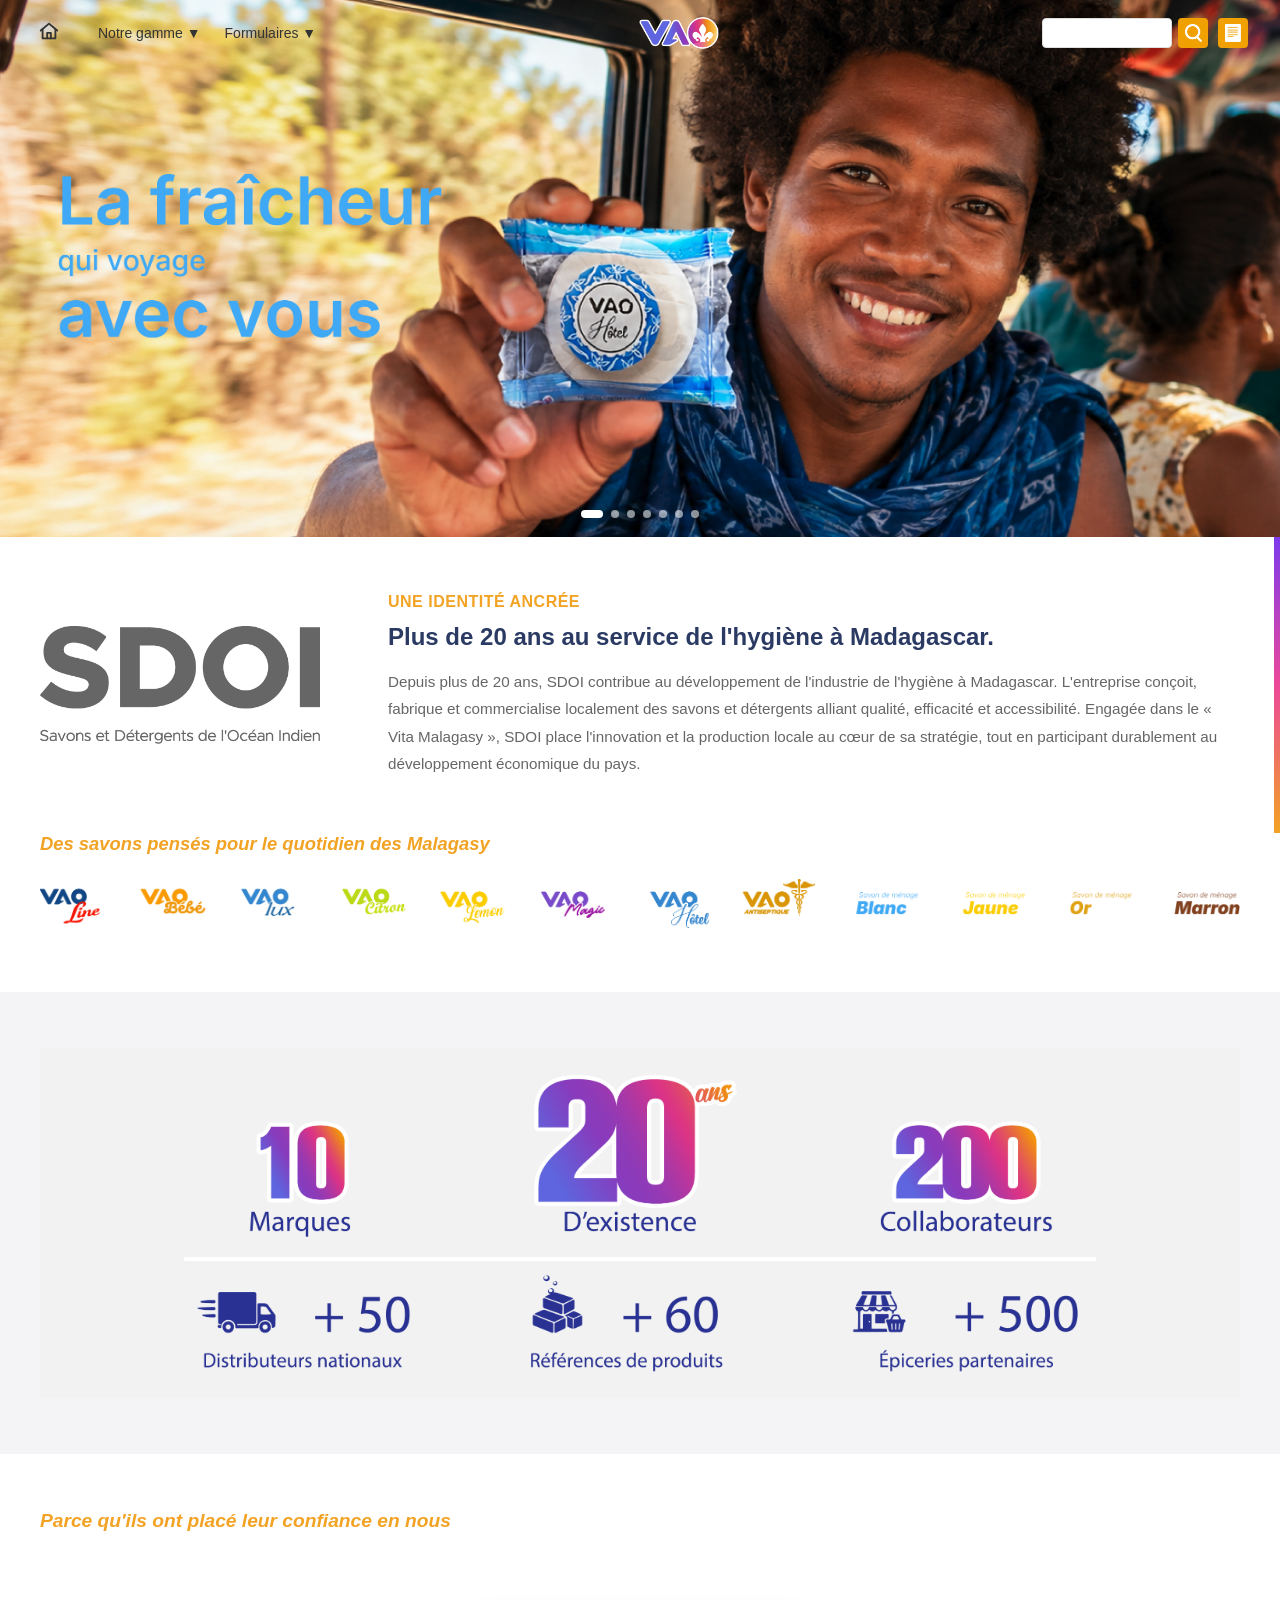
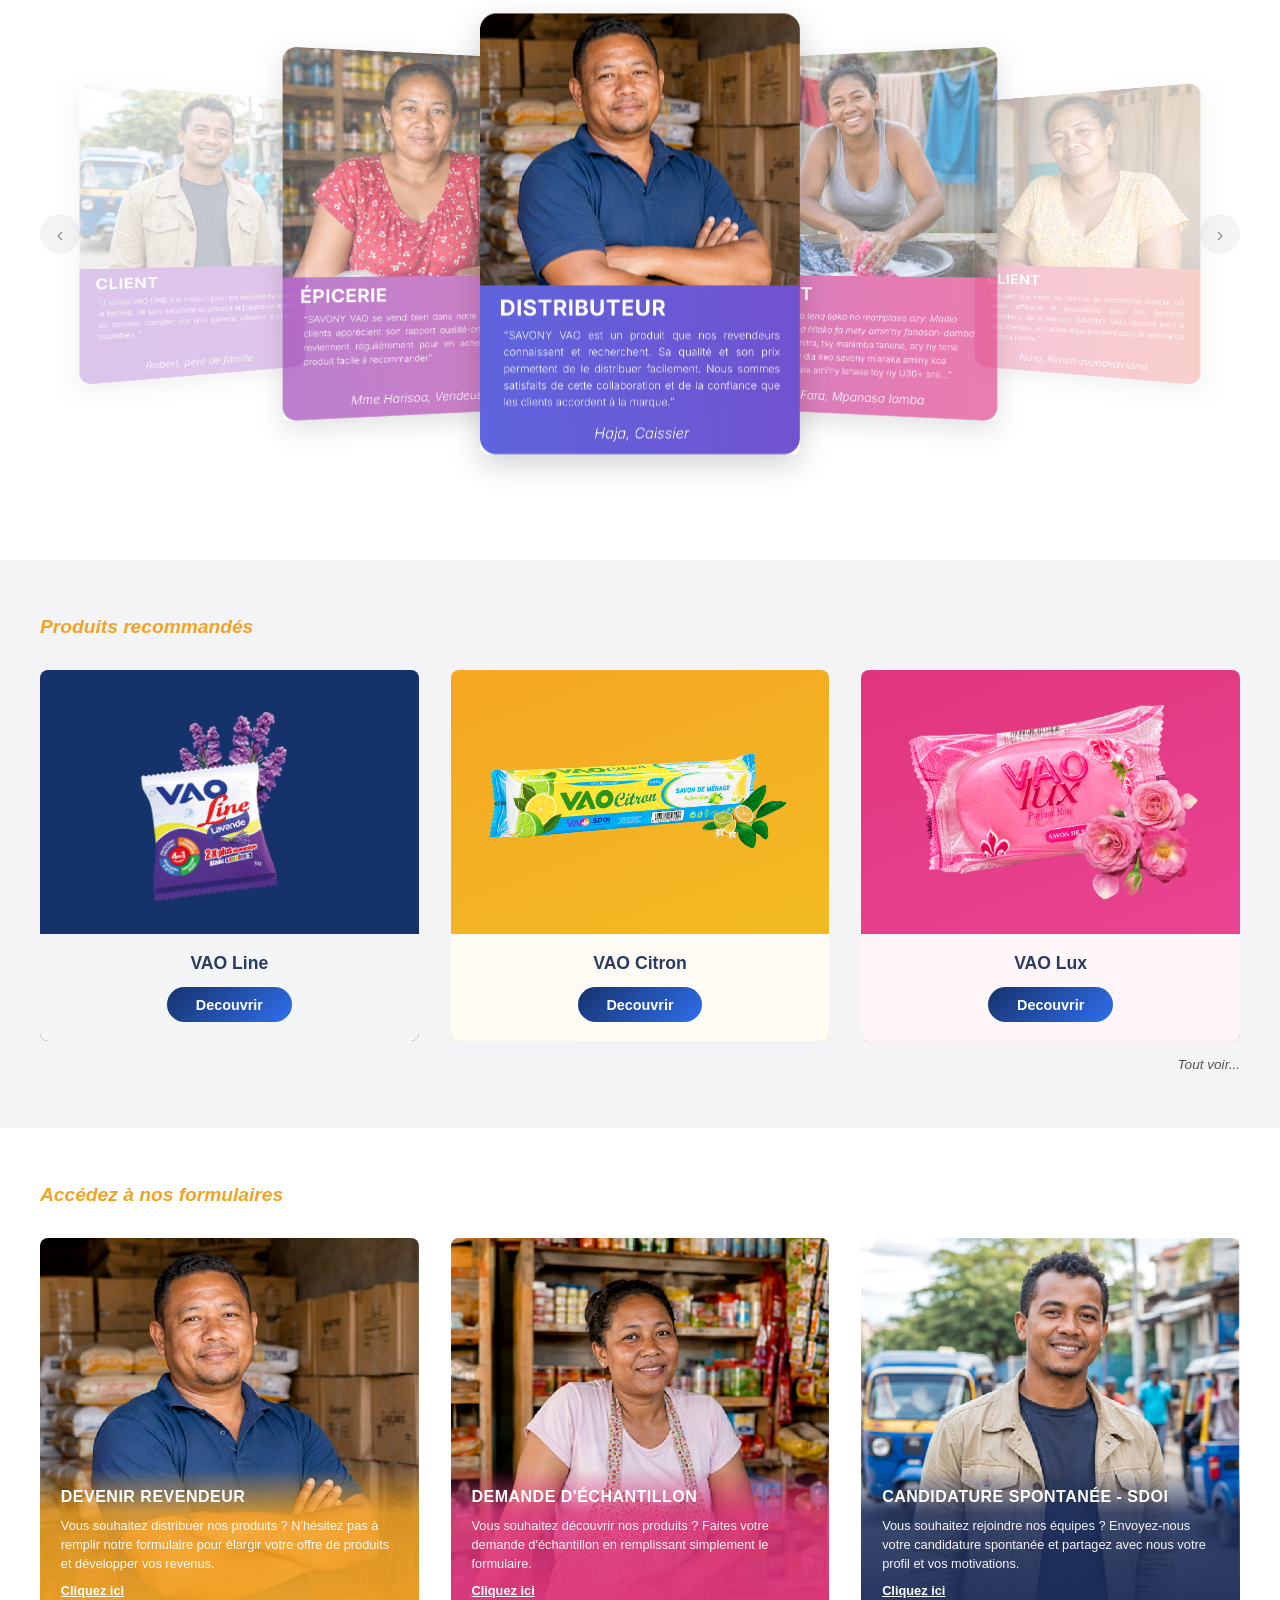
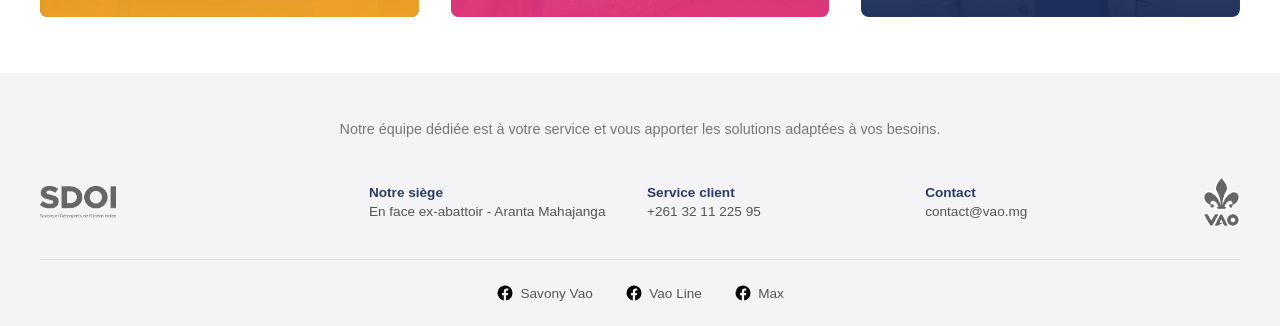
==== index.html @ f5510489 "test" ====
<!DOCTYPE html>
<html lang="fr">
<head>
<meta charset="UTF-8">
<meta name="viewport" content="width=device-width, initial-scale=1.0">
<title>VAO - La propreté qui se voit, la fraîcheur qui se ressent</title>
<link rel="stylesheet" href="header.css">
<style>
  * { margin: 0; padding: 0; box-sizing: border-box; }
  html { overflow-x: hidden; }
  body {
    font-family: -apple-system, BlinkMacSystemFont, 'Segoe UI', Arial, sans-serif;
    background: #fff;
    color: #333;
    overflow-x: hidden;
  }
  img { max-width: 100%; display: block; }
  a { color: inherit; }

  /* ============== HERO ============== */
  .hero { position: relative; width: 100%; overflow: hidden; background: #000; aspect-ratio: 6000 / 2518; }
  .hero img.hero-bg { position: absolute; inset: 0; width: 100%; height: 100%; object-fit: cover; display: block; }

  .hero-dots {
    position: absolute;
    bottom: 1.2rem;
    left: 0; right: 0;
    display: flex;
    justify-content: center;
    gap: 0.5rem;
  }
  .hero-dots span {
    width: 8px; height: 8px; border-radius: 4px;
    background: rgba(255,255,255,0.55);
    cursor: pointer;
    transition: width 0.3s ease, background 0.3s ease;
  }
  .hero-dots span.active { width: 22px; background: #fff; }

  /* ============== ABOUT / SDOI ============== */
  .about-section {
    position: relative;
    padding: 3.5rem 2rem;
  }
  .about-section::after {
    content: '';
    position: absolute;
    top: 0; right: 0; bottom: 0;
    width: 6px;
    background: linear-gradient(180deg, #7c3aed 0%, #ec4899 50%, #f2a324 100%);
  }
  .about-container {
    max-width: 1200px;
    margin: 0 auto;
    display: grid;
    grid-template-columns: 300px 1fr;
    gap: 3rem;
    align-items: center;
  }
  .about-logo img { width: 100%; max-width: 280px; }
  .about-heading {
    color: #f2a324;
    font-size: 1rem;
    font-weight: 700;
    margin-bottom: 0.6rem;
    text-transform: uppercase;
    letter-spacing: 0.5px;
  }
  .about-title {
    font-size: 1.5rem;
    color: #2a3a63;
    font-weight: 700;
    margin-bottom: 1rem;
    line-height: 1.3;
  }
  .about-text {
    font-size: 0.95rem;
    color: #666;
    line-height: 1.8;
  }

  /* ============== BRAND STRIP ============== */
  .brand-section { padding: 0 2rem 3.5rem; }
  .brand-container { max-width: 1200px; margin: 0 auto; }
  .brand-heading {
    color: #f2a324;
    font-size: 1.15rem;
    font-weight: 700;
    font-style: italic;
    margin-bottom: 1.5rem;
  }
  .brand-strip { overflow-x: auto; padding-bottom: 0.5rem; }
  .brand-strip img { min-width: 900px; width: 100%; }

  /* ============== STATS ============== */
  .stats-section { background: #f4f4f6; padding: 3.5rem 2rem; }
  .stats-container { max-width: 1200px; margin: 0 auto; }
  .stats-image { width: 100%; }

  /* ============== TESTIMONIALS ============== */
  .testimonials-section { padding: 3.5rem 2rem; }
  .testimonials-container { max-width: 1200px; margin: 0 auto; }
  .testimonials-title {
    color: #f2a324;
    font-size: 1.2rem;
    font-weight: 700;
    font-style: italic;
    margin-bottom: 2rem;
  }
  .testimonials-shell { position: relative; display: flex; align-items: center; gap: 0.5rem; }
  .testimonials-track {
    position: relative;
    flex: 1;
    min-width: 0;
    height: 540px;
    perspective: 1400px;
  }
  .testimonial-card {
    position: absolute;
    top: 50%;
    left: 50%;
    width: 320px;
    border-radius: 8px;
    overflow: hidden;
    box-shadow: 0 10px 30px rgba(0,0,0,0.18);
    cursor: pointer;
    transition: transform 0.5s cubic-bezier(.4,0,.2,1), opacity 0.5s ease;
    will-change: transform, opacity;
  }
  .testimonial-card img { width: 100%; display: block; }
  .testimonial-arrow {
    flex-shrink: 0;
    background: #f4f4f6;
    border: none;
    width: 40px; height: 40px;
    border-radius: 50%;
    font-size: 1.3rem;
    color: #999;
    cursor: pointer;
    display: flex; align-items: center; justify-content: center;
  }
  .testimonial-arrow:hover { background: #ececec; color: #555; }

  /* ============== RECOMMENDED PRODUCTS ============== */
  .recommended-section { background: #f4f4f6; padding: 3.5rem 2rem; }
  .recommended-container { max-width: 1200px; margin: 0 auto; }
  .recommended-title {
    color: #f2a324;
    font-size: 1.2rem;
    font-weight: 700;
    font-style: italic;
    margin-bottom: 2rem;
  }
  .recommended-grid {
    display: grid;
    grid-template-columns: repeat(3, 1fr);
    gap: 2rem;
  }
  .product-card {
    border-radius: 8px;
    overflow: hidden;
    display: flex;
    flex-direction: column;
  }
  .product-card.blue { background: #16326b; }
  .product-card.yellow { background: linear-gradient(160deg, #f5a623 0%, #f2c123 100%); }
  .product-card.pink { background: linear-gradient(160deg, #e0357c 0%, #ec4899 100%); }
  .product-card-image {
    flex: 1;
    padding: 2rem;
    display: flex;
    align-items: center;
    justify-content: center;
    min-height: 220px;
  }
  .product-card-image img { max-height: 200px; width: auto; margin: 0 auto; }
  .product-card-content {
    background: rgba(255,255,255,0.95);
    padding: 1.2rem 1.5rem;
    text-align: center;
  }
  .product-card-title {
    font-size: 1.1rem;
    color: #2a3a63;
    margin-bottom: 0.8rem;
    font-weight: 700;
  }
  .btn {
    background: linear-gradient(135deg, #16326b 0%, #2f6fed 100%);
    color: white;
    border: none;
    padding: 0.6rem 1.8rem;
    border-radius: 25px;
    cursor: pointer;
    font-weight: 600;
    font-size: 0.9rem;
  }
  .btn:hover { opacity: 0.9; }
  .recommended-more {
    text-align: right;
    margin-top: 1rem;
    font-size: 0.85rem;
    font-style: italic;
    color: #555;
  }
  .recommended-more a { text-decoration: none; color: inherit; }

  /* ============== CTA FORMULAIRES ============== */
  .cta-section { padding: 3.5rem 2rem; }
  .cta-container { max-width: 1200px; margin: 0 auto; }
  .cta-title {
    color: #f2a324;
    font-size: 1.2rem;
    font-weight: 700;
    font-style: italic;
    margin-bottom: 2rem;
  }
  .cta-grid {
    display: grid;
    grid-template-columns: repeat(3, 1fr);
    gap: 2rem;
  }
  .cta-card {
    position: relative;
    border-radius: 8px;
    overflow: hidden;
    aspect-ratio: 1 / 1;
    text-decoration: none;
    display: block;
  }
  .cta-card img {
    width: 100%; height: 100%;
    object-fit: cover;
  }
  .cta-card-overlay {
    position: absolute;
    left: 0; right: 0; bottom: 0;
    padding: 1.2rem 1.3rem;
    color: white;
  }
  .cta-card.orange .cta-card-overlay { background: linear-gradient(0deg, rgba(242,163,36,0.96) 0%, rgba(242,163,36,0.82) 70%, rgba(242,163,36,0) 100%); }
  .cta-card.pink .cta-card-overlay { background: linear-gradient(0deg, rgba(224,53,124,0.96) 0%, rgba(224,53,124,0.82) 70%, rgba(224,53,124,0) 100%); }
  .cta-card.blue .cta-card-overlay { background: linear-gradient(0deg, rgba(27,45,90,0.96) 0%, rgba(27,45,90,0.82) 70%, rgba(27,45,90,0) 100%); }
  .cta-card-title {
    font-size: 1rem;
    font-weight: 700;
    margin-bottom: 0.6rem;
    letter-spacing: 0.5px;
  }
  .cta-card-text { font-size: 0.8rem; line-height: 1.5; margin-bottom: 0.6rem; opacity: 0.95; }
  .cta-card-link { font-size: 0.8rem; font-weight: 700; text-decoration: underline; }

  /* ============== FOOTER ============== */
  footer { background: #f4f4f6; padding: 3rem 2rem 1.5rem; }
  .footer-container { max-width: 1200px; margin: 0 auto; }
  .footer-tagline {
    text-align: center;
    color: #777;
    font-size: 0.9rem;
    max-width: 700px;
    margin: 0 auto 2.5rem;
  }
  .footer-main {
    display: grid;
    grid-template-columns: 1.2fr 1fr 1fr 1fr auto;
    gap: 1.5rem;
    align-items: center;
    font-size: 0.85rem;
    color: #555;
  }
  .footer-main img { height: 40px; }
  .footer-sdoi img { height: 32px; }
  footer h5 { font-size: 0.85rem; font-weight: 700; color: #2a3a63; margin-bottom: 0.3rem; }
  .footer-vao-logo { justify-self: end; }
  .footer-vao-logo img { height: 50px; }
  .footer-social {
    display: flex;
    justify-content: center;
    gap: 2rem;
    margin-top: 2rem;
    padding-top: 1.5rem;
    border-top: 1px solid #ddd;
    font-size: 0.85rem;
    color: #555;
  }
  .footer-social a { display: flex; align-items: center; gap: 0.4rem; color: #555; text-decoration: none; white-space: nowrap; }
  .footer-social a:hover { color: #1877F2; }
  .fb-icon { width: 18px; height: 18px; flex-shrink: 0; }

  /* ============== RESPONSIVE ============== */
  @media (max-width: 900px) {
    .about-container { grid-template-columns: 1fr; text-align: center; }
    .about-logo img { margin: 0 auto; }
    .recommended-grid { grid-template-columns: 1fr; }
    .cta-grid { grid-template-columns: 1fr; }
    .footer-main { grid-template-columns: 1fr 1fr; text-align: left; }
    .footer-vao-logo { justify-self: start; grid-column: 1 / -1; }
  }
  @media (max-width: 640px) {
    .footer-main { grid-template-columns: 1fr; text-align: center; }
    .footer-vao-logo { justify-self: center; }
  }
</style>
</head>
<body>

<div class="hero" id="home">
  <img class="hero-bg" src="img/header/Web project 02 Header only-06.png" alt="La propreté qui se voit, la fraîcheur qui se ressent">
  <div class="hero-dots"></div>
</div>

<script src="hero-carousel.js"></script>
<script src="header.js"></script>

<!-- ABOUT / SDOI -->
<section class="about-section" id="about">
  <div class="about-container">
    <div class="about-logo">
      <img src="img/Render element 02/Element-03.png" alt="SDOI - Savons et Détergents de l'Océan Indien">
    </div>
    <div>
      <div class="about-heading">Une identité ancrée</div>
      <h2 class="about-title">Plus de 20 ans au service de l'hygiène à Madagascar.</h2>
      <p class="about-text">Depuis plus de 20 ans, SDOI contribue au développement de l'industrie de l'hygiène à Madagascar. L'entreprise conçoit, fabrique et commercialise localement des savons et détergents alliant qualité, efficacité et accessibilité. Engagée dans le « Vita Malagasy », SDOI place l'innovation et la production locale au cœur de sa stratégie, tout en participant durablement au développement économique du pays.</p>
    </div>
  </div>
</section>

<!-- BRAND STRIP -->
<section class="brand-section">
  <div class="brand-container">
    <div class="brand-heading">Des savons pensés pour le quotidien des Malagasy</div>
    <div class="brand-strip">
      <img src="img/temoignage/Web project 02 élement-09.png" alt="VAO Line, VAO Bébé, VAO Lux, VAO Citron, VAO Lemon, VAO Magic, VAO Hôtel, VAO Antiseptique, Savon de ménage Blanc, Jaune, Or, Marron">
    </div>
  </div>
</section>

<!-- STATS -->
<section class="stats-section">
  <div class="stats-container">
    <img class="stats-image" src="img/Render element 02/Element-09.png" alt="10 Marques, 20 ans D'existence, 200 Collaborateurs, + 50 Distributeurs nationaux, + 60 Références de produits, + 500 Épiceries partenaires">
  </div>
</section>

<!-- TESTIMONIALS -->
<section class="testimonials-section">
  <div class="testimonials-container">
    <div class="testimonials-title">Parce qu'ils ont placé leur confiance en nous</div>
    <div class="testimonials-shell">
      <button type="button" class="testimonial-arrow" id="testi-prev" aria-label="Précédent">‹</button>
      <div class="testimonials-track" id="testi-track">
        <div class="testimonial-card"><img src="img/temoignage/Web project 02 élement-08.png" alt="Distributeur - Haja, Caissier"></div>
        <div class="testimonial-card"><img src="img/temoignage/Web project 02 élement-02.png" alt="Grossiste - Razery, Vendeuse"></div>
        <div class="testimonial-card"><img src="img/temoignage/Web project 02 élement-03.png" alt="Client - Robert, père de famille"></div>
        <div class="testimonial-card"><img src="img/temoignage/Web project 02 élement-04.png" alt="Épicerie - Mme Harisoa, Vendeuse"></div>
        <div class="testimonial-card"><img src="img/temoignage/Web project 02 élement_Témoignage.png" alt="Client - Fara, Mpanasa lamba"></div>
        <div class="testimonial-card"><img src="img/temoignage/Web project 02 élement-05.png" alt="Client - Noro, Renim-pianakaviana"></div>
        <div class="testimonial-card"><img src="img/temoignage/Web project 02 élement-06.png" alt="Client - Fara, Mécanicien"></div>
        <div class="testimonial-card"><img src="img/temoignage/Web project 02 élement-07.png" alt="Client - Fara, Entrepreneuse"></div>
      </div>
      <button type="button" class="testimonial-arrow" id="testi-next" aria-label="Suivant">›</button>
    </div>
  </div>
</section>

<!-- RECOMMENDED PRODUCTS -->
<section class="recommended-section">
  <div class="recommended-container">
    <h2 class="recommended-title">Produits recommandés</h2>
    <div class="recommended-grid">
      <div class="product-card blue">
        <div class="product-card-image"><img src="img/savon/Web project Savon élement_001.png" alt="VAO Line"></div>
        <div class="product-card-content">
          <h4 class="product-card-title">VAO Line</h4>
          <a href="gammes.html#detergent"><button type="button" class="btn">Decouvrir</button></a>
        </div>
      </div>
      <div class="product-card yellow">
        <div class="product-card-image"><img src="img/savon/Web project Savon élement_004.png" alt="VAO Citron"></div>
        <div class="product-card-content">
          <h4 class="product-card-title">VAO Citron</h4>
          <a href="gammes.html#savonbar"><button type="button" class="btn">Decouvrir</button></a>
        </div>
      </div>
      <div class="product-card pink">
        <div class="product-card-image"><img src="img/savon/Web project Savon élement_015.png" alt="VAO Lux"></div>
        <div class="product-card-content">
          <h4 class="product-card-title">VAO Lux</h4>
          <a href="gammes.html#toilette"><button type="button" class="btn">Decouvrir</button></a>
        </div>
      </div>
    </div>
    <div class="recommended-more"><a href="gammes.html">Tout voir...</a></div>
  </div>
</section>

<!-- CTA FORMULAIRES -->
<section class="cta-section">
  <div class="cta-container">
    <div class="cta-title">Accédez à nos formulaires</div>
    <div class="cta-grid">
      <a class="cta-card orange" href="formulaire01.html">
        <img src="img/temoin/Web project 02 élement photos_Témoignage.png" alt="Devenir revendeur VAO">
        <div class="cta-card-overlay">
          <div class="cta-card-title">DEVENIR REVENDEUR</div>
          <div class="cta-card-text">Vous souhaitez distribuer nos produits ? N'hésitez pas à remplir notre formulaire pour élargir votre offre de produits et développer vos revenus.</div>
          <div class="cta-card-link">Cliquez ici</div>
        </div>
      </a>
      <a class="cta-card pink" href="formulaire02.html#echantillon">
        <img src="img/temoin/Web project 02 élement photos-02.png" alt="Demande d'échantillon VAO">
        <div class="cta-card-overlay">
          <div class="cta-card-title">DEMANDE D'ÉCHANTILLON</div>
          <div class="cta-card-text">Vous souhaitez découvrir nos produits ? Faites votre demande d'échantillon en remplissant simplement le formulaire.</div>
          <div class="cta-card-link">Cliquez ici</div>
        </div>
      </a>
      <a class="cta-card blue" href="formulaire02.html#candidature">
        <img src="img/temoin/Web project 02 élement photos-03.png" alt="Candidature spontanée SDOI">
        <div class="cta-card-overlay">
          <div class="cta-card-title">CANDIDATURE SPONTANÉE - SDOI</div>
          <div class="cta-card-text">Vous souhaitez rejoindre nos équipes ? Envoyez-nous votre candidature spontanée et partagez avec nous votre profil et vos motivations.</div>
          <div class="cta-card-link">Cliquez ici</div>
        </div>
      </a>
    </div>
  </div>
</section>

<!-- FOOTER -->
<footer id="contact">
  <div class="footer-container">
    <p class="footer-tagline">Notre équipe dédiée est à votre service et vous apporter les solutions adaptées à vos besoins.</p>
    <div class="footer-main">
      <div class="footer-sdoi">
        <img src="img/Render element 02/Element-03.png" alt="SDOI">
      </div>
      <div>
        <h5>Notre siège</h5>
        <p>En face ex-abattoir - Aranta Mahajanga</p>
      </div>
      <div>
        <h5>Service client</h5>
        <p><a style="text-decoration: none;" href="tel:+261321122595">+261 32 11 225 95</a></p>
      </div>
      <div>
        <h5>Contact</h5>
        <p><a style="text-decoration: none;" href="mailto:contact@vao.mg">contact@vao.mg</a></p>
      </div>
      <div class="footer-vao-logo">
        <img src="img/Render element 02/Element-04.png" alt="VAO">
      </div>
    </div>
    <div class="footer-social">
      <a href="https://www.facebook.com/vaomg" target="_blank" rel="noopener noreferrer"><svg class="fb-icon" viewBox="0 0 24 24" fill="black"><path d="M22 12a10 10 0 1 0-11.6 9.9v-7H7.9V12h2.5V9.8c0-2.5 1.5-3.9 3.8-3.9 1.1 0 2.2.2 2.2.2v2.5h-1.3c-1.2 0-1.6.8-1.6 1.6V12h2.8l-.4 2.9h-2.4v7A10 10 0 0 0 22 12"/></svg> Savony Vao</a>
      <a href="https://www.facebook.com/sdoivaoline" target="_blank" rel="noopener noreferrer"><svg class="fb-icon" viewBox="0 0 24 24" fill="black"><path d="M22 12a10 10 0 1 0-11.6 9.9v-7H7.9V12h2.5V9.8c0-2.5 1.5-3.9 3.8-3.9 1.1 0 2.2.2 2.2.2v2.5h-1.3c-1.2 0-1.6.8-1.6 1.6V12h2.8l-.4 2.9h-2.4v7A10 10 0 0 0 22 12"/></svg> Vao Line</a>
      <a href="https://www.facebook.com/profile.php?id=61593476278606" target="_blank" rel="noopener noreferrer"><svg class="fb-icon" viewBox="0 0 24 24" fill="black"><path d="M22 12a10 10 0 1 0-11.6 9.9v-7H7.9V12h2.5V9.8c0-2.5 1.5-3.9 3.8-3.9 1.1 0 2.2.2 2.2.2v2.5h-1.3c-1.2 0-1.6.8-1.6 1.6V12h2.8l-.4 2.9h-2.4v7A10 10 0 0 0 22 12"/></svg> Max</a>
    </div>
  </div>
</footer>

<script>
  (function () {
    var track = document.getElementById('testi-track');
    var prev = document.getElementById('testi-prev');
    var next = document.getElementById('testi-next');
    if (!track || !prev || !next) return;
    var cards = Array.prototype.slice.call(track.children);
    var total = cards.length;
    var active = Math.floor(total / 2);

    function layout() {
      cards.forEach(function (card, i) {
        var diff = i - active;
        if (diff > total / 2) diff -= total;
        if (diff < -total / 2) diff += total;
        var abs = Math.abs(diff);
        if (abs > 2) {
          card.style.opacity = '0';
          card.style.pointerEvents = 'none';
          card.style.zIndex = '0';
          return;
        }
        var scale = 1 - abs * 0.18;
        var translateX = diff * 220;
        var rotate = diff * -18;
        var opacity = 1 - abs * 0.35;
        card.style.zIndex = String(100 - abs);
        card.style.opacity = String(Math.max(opacity, 0));
        card.style.pointerEvents = 'auto';
        card.style.transform = 'translate(-50%,-50%) translateX(' + translateX + 'px) scale(' + scale + ') rotateY(' + rotate + 'deg)';
      });
    }

    cards.forEach(function (card, i) {
      card.addEventListener('click', function () {
        active = i;
        layout();
      });
    });

    prev.addEventListener('click', function () {
      active = (active - 1 + total) % total;
      layout();
    });
    next.addEventListener('click', function () {
      active = (active + 1) % total;
      layout();
    });

    layout();
  })();
</script>

</body>
</html>
---- header.css ----
/* VAO - shared site header (used with header.js) */
/* Overlaid on top of the .hero banner image - transparent, no background of its own. */
header {
  position: absolute;
  top: 0; left: 0; right: 0;
  z-index: 20;
  background: transparent;
  padding: 1rem 2rem;
  display: flex;
  align-items: center;
  justify-content: space-between;
  gap: 1rem;
  flex-wrap: wrap;
}

.header-left { display: flex; align-items: center; gap: 2rem; }
.header-home {
  width: 34px; height: 34px;
  display: flex; align-items: center; justify-content: center;
  color: #333; cursor: pointer; flex-shrink: 0;
}
.header-home svg { width: 22px; height: 22px; }

.header-nav { display: flex; align-items: center; gap: 1.5rem; font-size: 14px; }
.header-nav a { color: #666; text-decoration: none; }
.header-nav a:hover { color: #f2a324; }

.nav-icon-link { display: flex; align-items: center; gap: 0.4rem; }
.nav-home-icon { width: 15px; height: 15px; flex-shrink: 0; }

.nav-dropdown { position: relative; }
.nav-dropdown .dropdown-toggle {
  color: #333; font-weight: 600; cursor: pointer;
  background: none; border: none; font: inherit; padding: 0;
  display: flex; align-items: center; gap: 0.3rem;
}
.nav-dropdown .dropdown-toggle:hover { color: #f2a324; }
.nav-dropdown-panel {
  position: absolute;
  top: calc(100% + 14px);
  left: 0;
  background: #fff;
  border-radius: 8px;
  box-shadow: 0 12px 32px rgba(0,0,0,0.18);
  min-width: 220px;
  padding: 0.5rem 0;
  display: none;
  z-index: 50;
}
.nav-dropdown-panel.open { display: block; }
.nav-dropdown-panel a {
  display: block;
  padding: 0.65rem 1.3rem;
  color: #555;
  text-decoration: none;
  font-size: 13px;
  font-weight: 500;
}
.nav-dropdown-panel a:hover { background: rgba(242,163,36,0.12); color: #f2a324; }
.nav-dropdown-panel a.active { background: #f2a324; color: #fff; }
.nav-dropdown-panel.align-right { left: auto; right: 0; }

.header-logo { flex: 1; text-align: center; min-width: 100px; }
.header-logo img { height: 34px; margin: 0 auto; }

.header-right { display: flex; align-items: center; gap: 0.6rem; }
.search-bar { display: flex; align-items: center; gap: 0.4rem; }
.search-bar input {
  width: 130px; height: 30px; border: 1px solid #ddd; border-radius: 4px;
  padding: 0 0.6rem; font-size: 12px; min-width: 0;
}
.search-bar button {
  width: 30px; height: 30px; background: #f0a000; border: none; border-radius: 4px;
  cursor: pointer; display: flex; align-items: center; justify-content: center; padding: 6px;
  flex-shrink: 0;
}
.search-bar button img { width: 100%; height: 100%; object-fit: contain; filter: brightness(0) invert(1); }
.site-menu { position: relative; }
.header-menu-icon {
  width: 30px; height: 30px; background: #f0a000; border: none; border-radius: 4px;
  display: flex; align-items: center; justify-content: center; padding: 6px; cursor: pointer;
  flex-shrink: 0;
}
.header-menu-icon img { width: 100%; height: 100%; object-fit: contain; filter: brightness(0) invert(1); }

@media (max-width: 640px) {
  header { flex-direction: column; align-items: stretch; padding: 0.7rem; gap: 0.6rem; }
  .header-left { gap: 0.6rem; width: 100%; }
  .header-nav { gap: 0.6rem; font-size: 12px; }
  .header-logo { width: 100%; min-width: 0; }
  .header-logo img { height: 24px; margin: 0 auto; }
  .header-right { width: 100%; justify-content: center; }
  .search-bar input { width: 140px; }
}
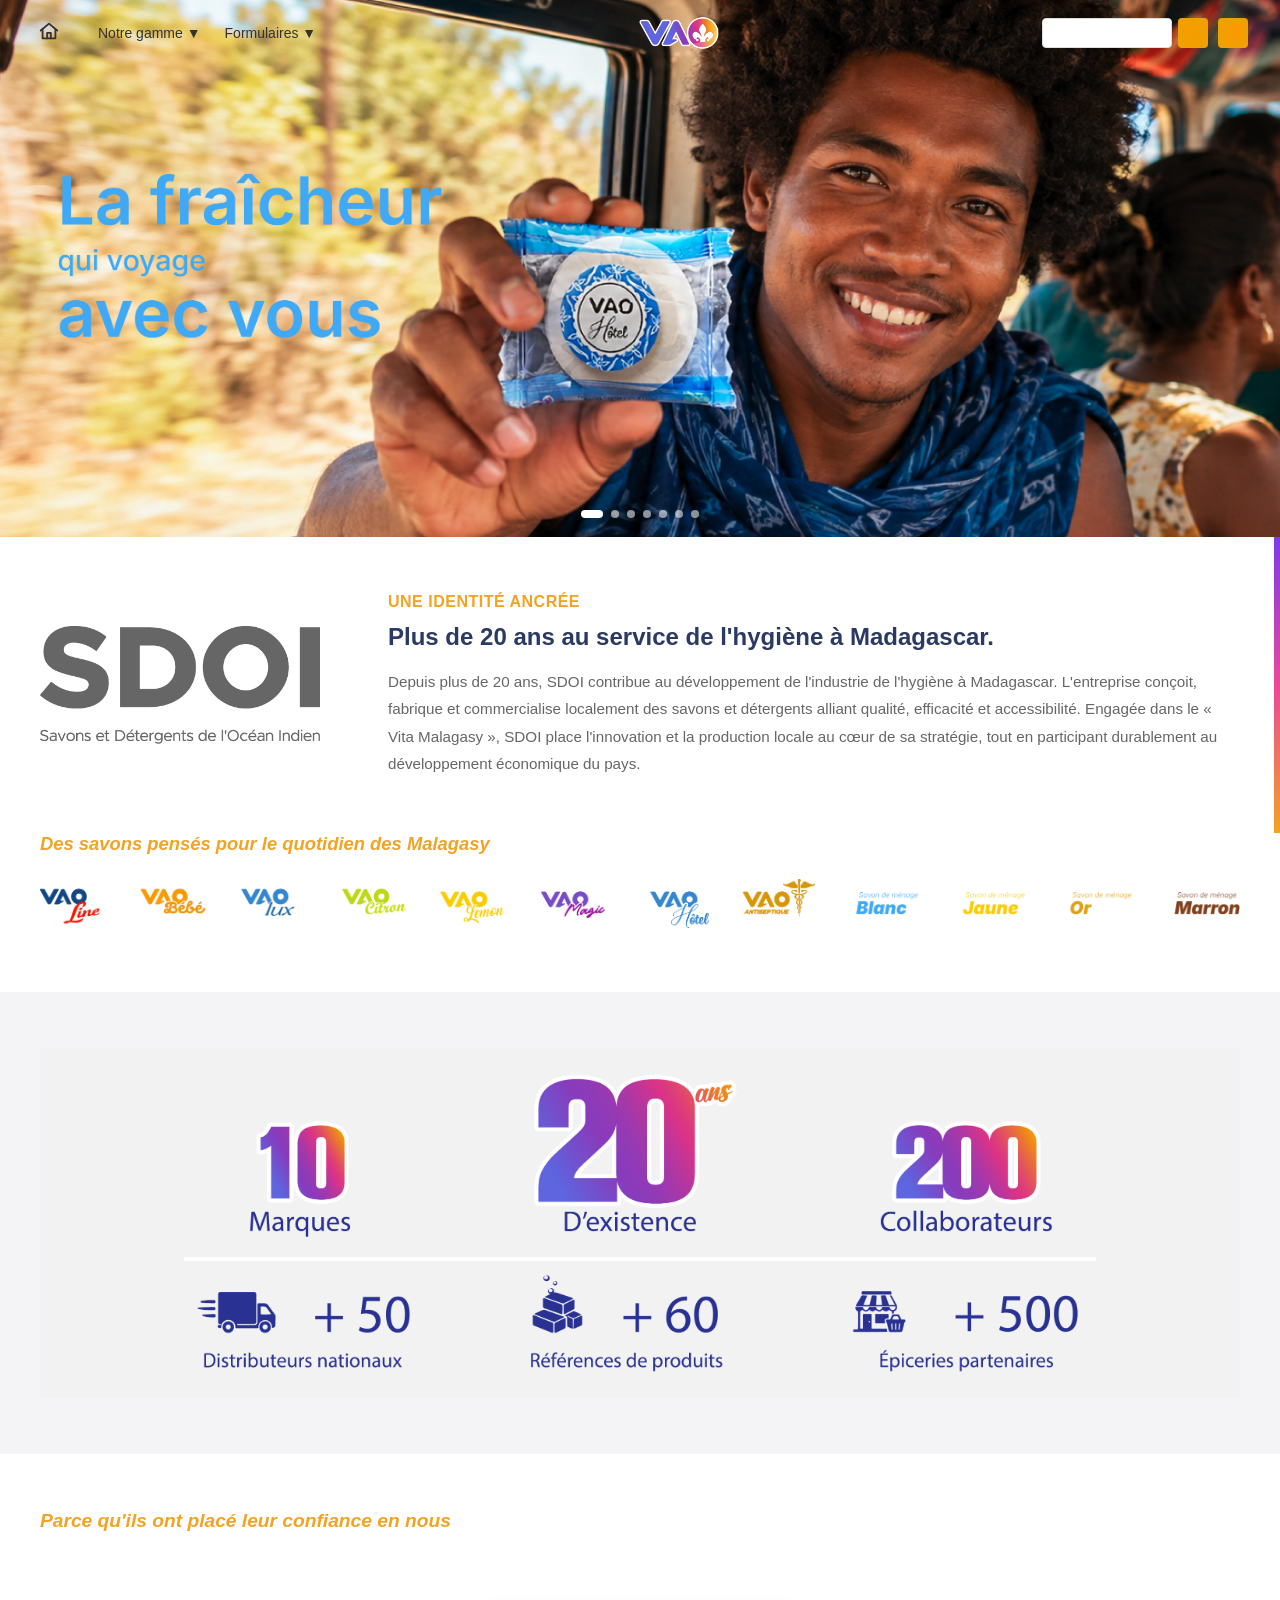
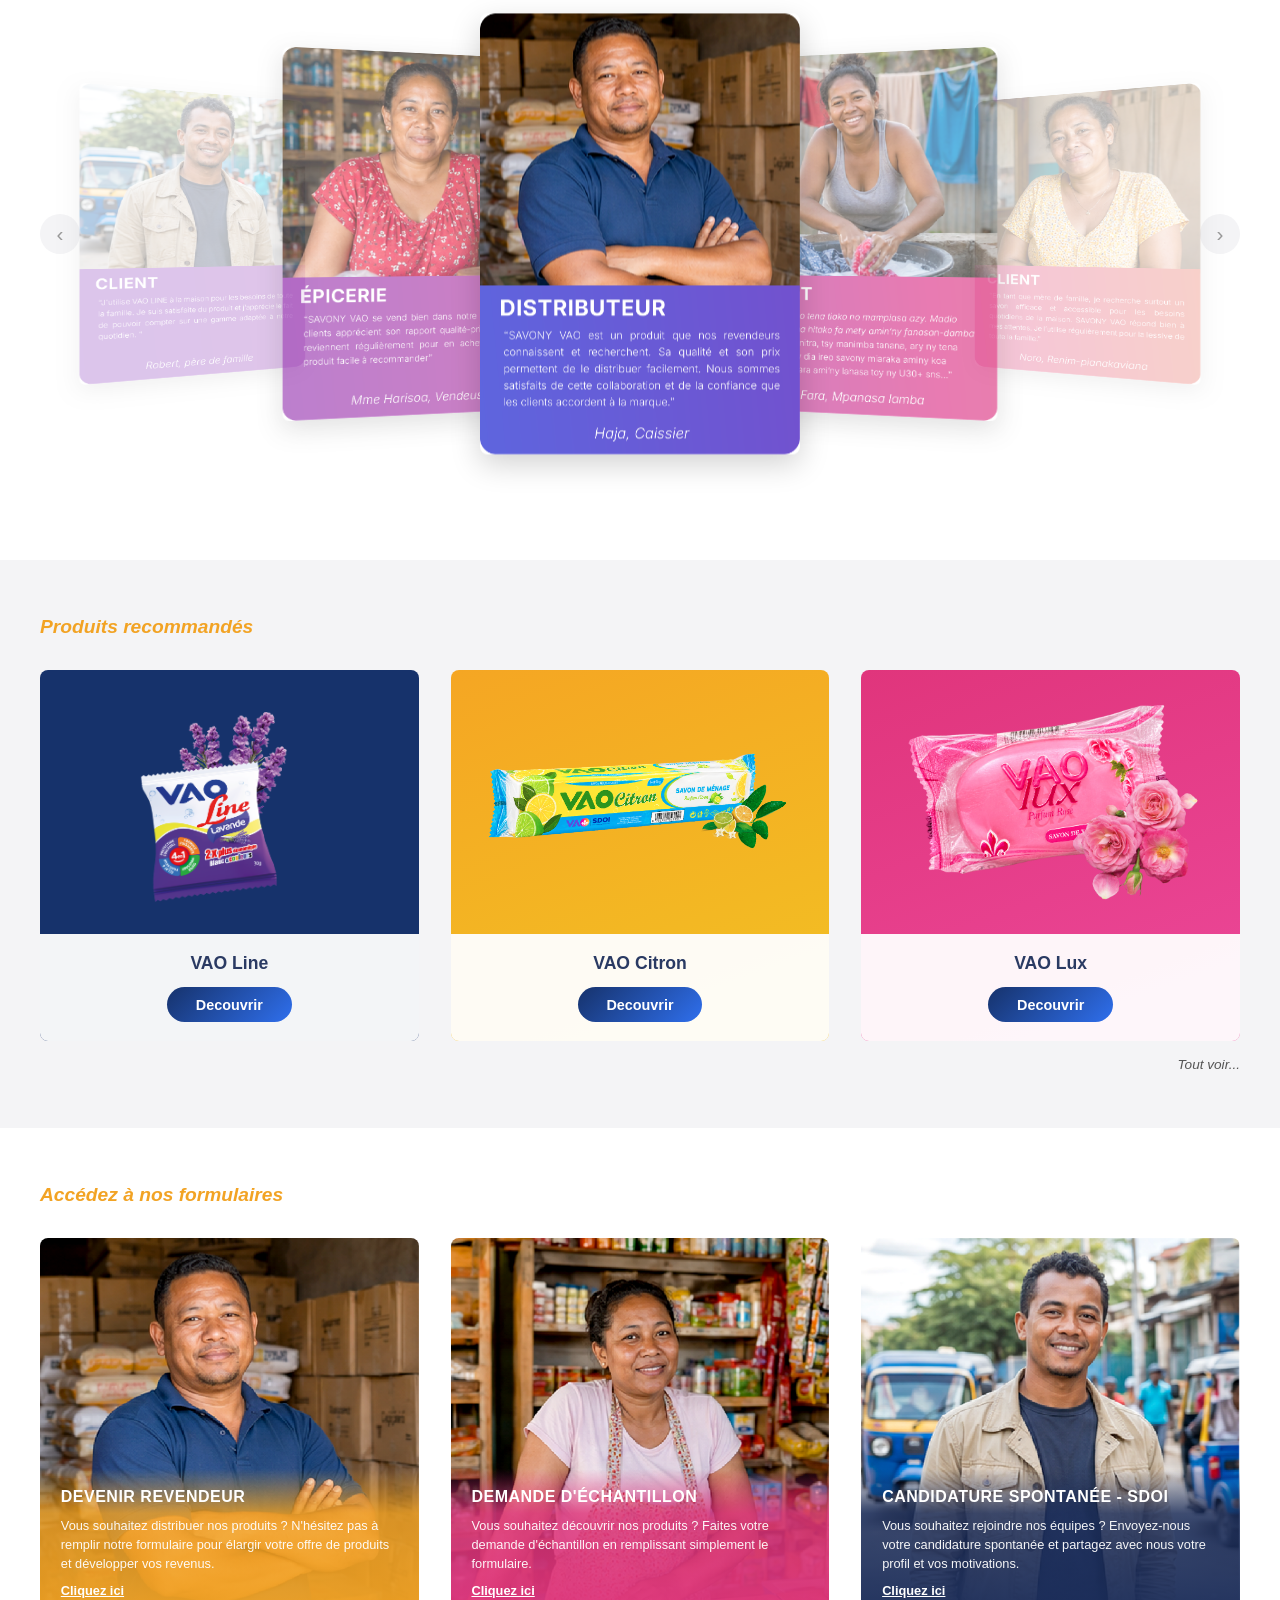
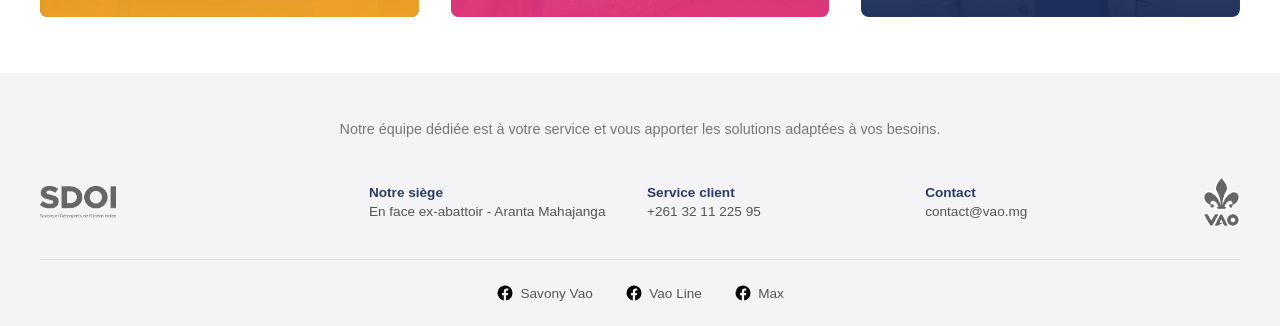
==== commit 2e8209ad: "push" ====
--- a/index.html
+++ b/index.html
@@ -300,6 +300,16 @@
     .footer-main { grid-template-columns: 1fr; text-align: center; }
     .footer-vao-logo { justify-self: center; }
   }
+
+  @media (max-width: 900px) {
+    .testimonials-track { height: 420px; }
+    .testimonial-card { width: 240px; }
+  }
+  @media (max-width: 480px) {
+    .testimonials-track { height: 320px; }
+    .testimonial-card { width: 180px; }
+    .testimonial-arrow { width: 32px; height: 32px; font-size: 1.1rem; }
+  }
 </style>
 </head>
 <body>
@@ -373,25 +383,25 @@
         <div class="product-card-image"><img src="img/savon/Web project Savon élement_001.png" alt="VAO Line"></div>
         <div class="product-card-content">
           <h4 class="product-card-title">VAO Line</h4>
-          <a href="gammes.html#detergent"><button type="button" class="btn">Decouvrir</button></a>
+          <a href="loading.html?to=gammes.html%23detergent"><button type="button" class="btn">Decouvrir</button></a>
         </div>
       </div>
       <div class="product-card yellow">
         <div class="product-card-image"><img src="img/savon/Web project Savon élement_004.png" alt="VAO Citron"></div>
         <div class="product-card-content">
           <h4 class="product-card-title">VAO Citron</h4>
-          <a href="gammes.html#savonbar"><button type="button" class="btn">Decouvrir</button></a>
+          <a href="loading.html?to=gammes.html%23savonbar"><button type="button" class="btn">Decouvrir</button></a>
         </div>
       </div>
       <div class="product-card pink">
         <div class="product-card-image"><img src="img/savon/Web project Savon élement_015.png" alt="VAO Lux"></div>
         <div class="product-card-content">
           <h4 class="product-card-title">VAO Lux</h4>
-          <a href="gammes.html#toilette"><button type="button" class="btn">Decouvrir</button></a>
+          <a href="loading.html?to=gammes.html%23toilette"><button type="button" class="btn">Decouvrir</button></a>
         </div>
       </div>
     </div>
-    <div class="recommended-more"><a href="gammes.html">Tout voir...</a></div>
+    <div class="recommended-more"><a href="loading.html?to=gammes.html">Tout voir...</a></div>
   </div>
 </section>
 
@@ -483,7 +493,8 @@
           return;
         }
         var scale = 1 - abs * 0.18;
-        var translateX = diff * 220;
+        var spacing = window.innerWidth <= 480 ? 110 : (window.innerWidth <= 900 ? 160 : 220);
+        var translateX = diff * spacing;
         var rotate = diff * -18;
         var opacity = 1 - abs * 0.35;
         card.style.zIndex = String(100 - abs);
@@ -509,6 +520,8 @@
       layout();
     });
 
+    window.addEventListener('resize', layout);
+
     layout();
   })();
 </script>
--- a/header.css
+++ b/header.css
@@ -74,14 +74,14 @@
   cursor: pointer; display: flex; align-items: center; justify-content: center; padding: 6px;
   flex-shrink: 0;
 }
-.search-bar button img { width: 100%; height: 100%; object-fit: contain; filter: brightness(0) invert(1); }
+.search-bar button img { width: 100%; height: 100%; object-fit: contain; }
 .site-menu { position: relative; }
 .header-menu-icon {
   width: 30px; height: 30px; background: #f0a000; border: none; border-radius: 4px;
   display: flex; align-items: center; justify-content: center; padding: 6px; cursor: pointer;
   flex-shrink: 0;
 }
-.header-menu-icon img { width: 100%; height: 100%; object-fit: contain; filter: brightness(0) invert(1); }
+.header-menu-icon img { width: 100%; height: 100%; object-fit: contain }
 
 @media (max-width: 640px) {
   header { flex-direction: column; align-items: stretch; padding: 0.7rem; gap: 0.6rem; }
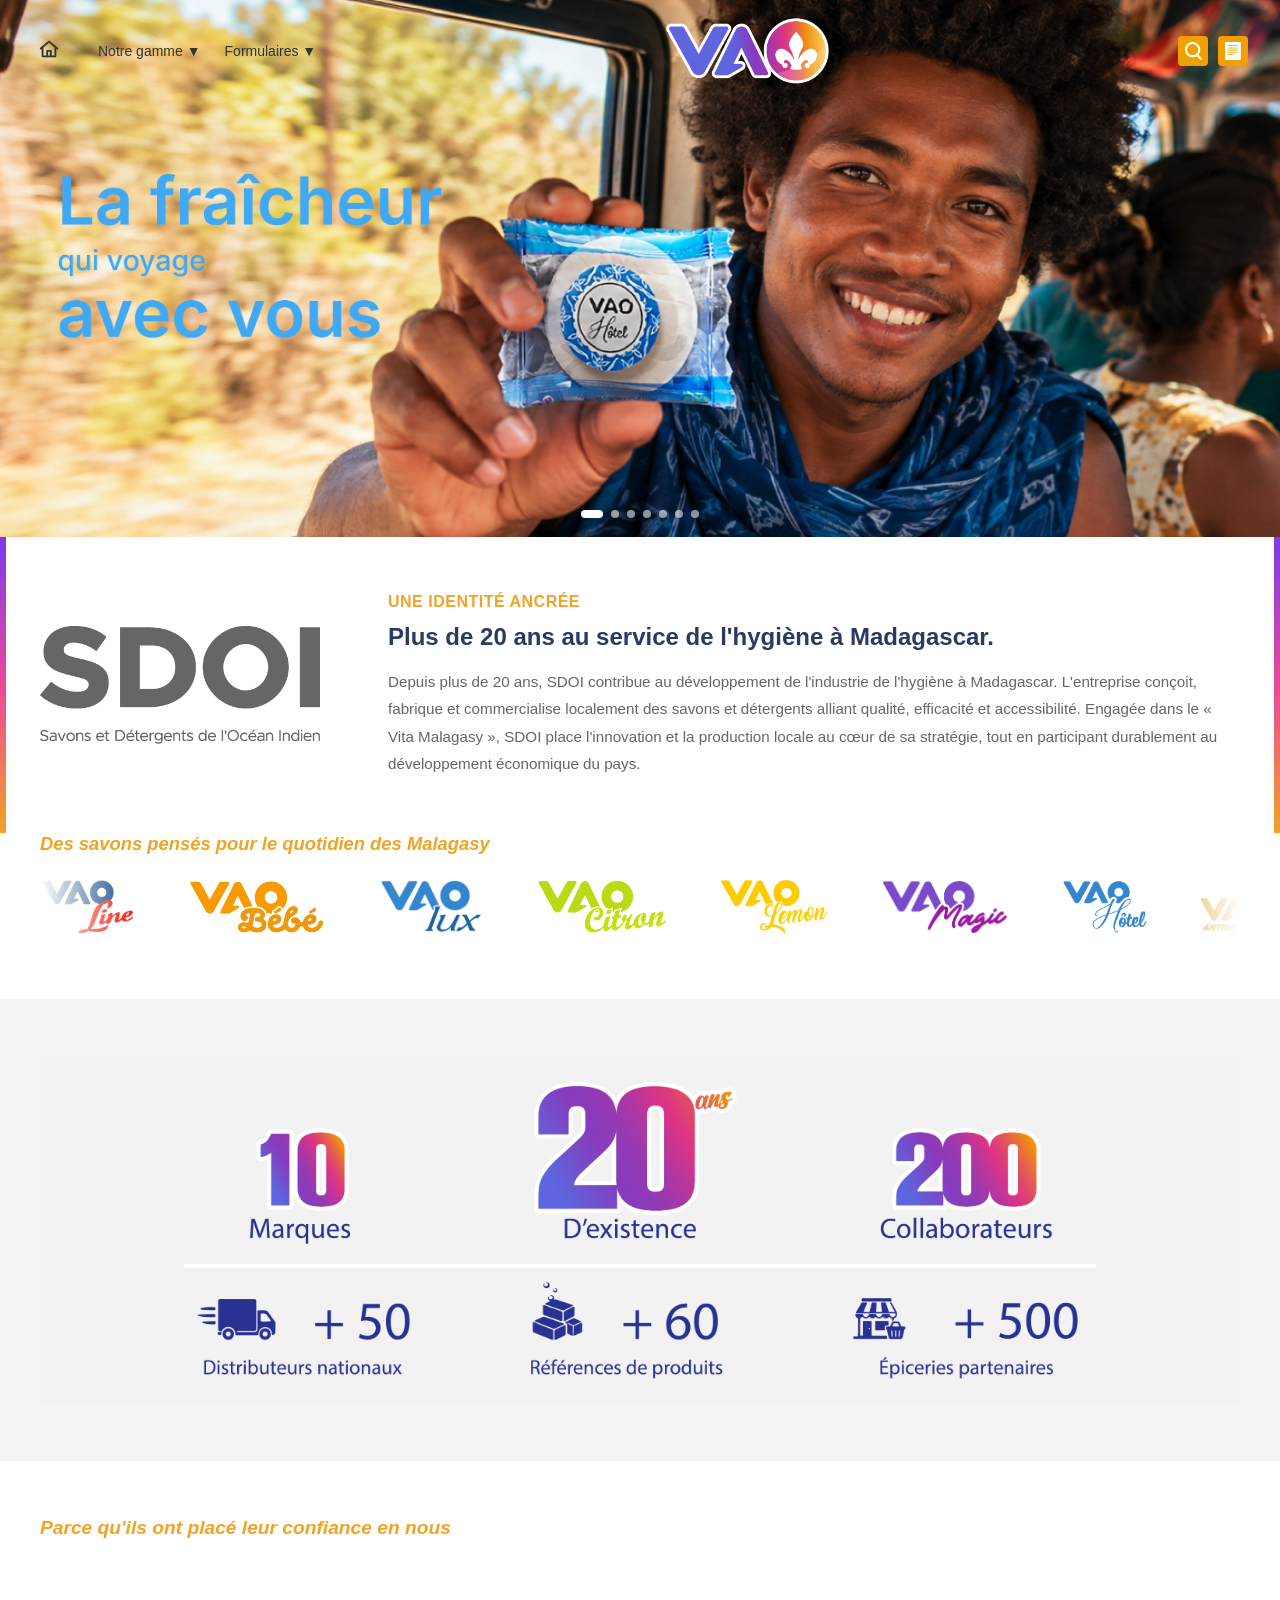
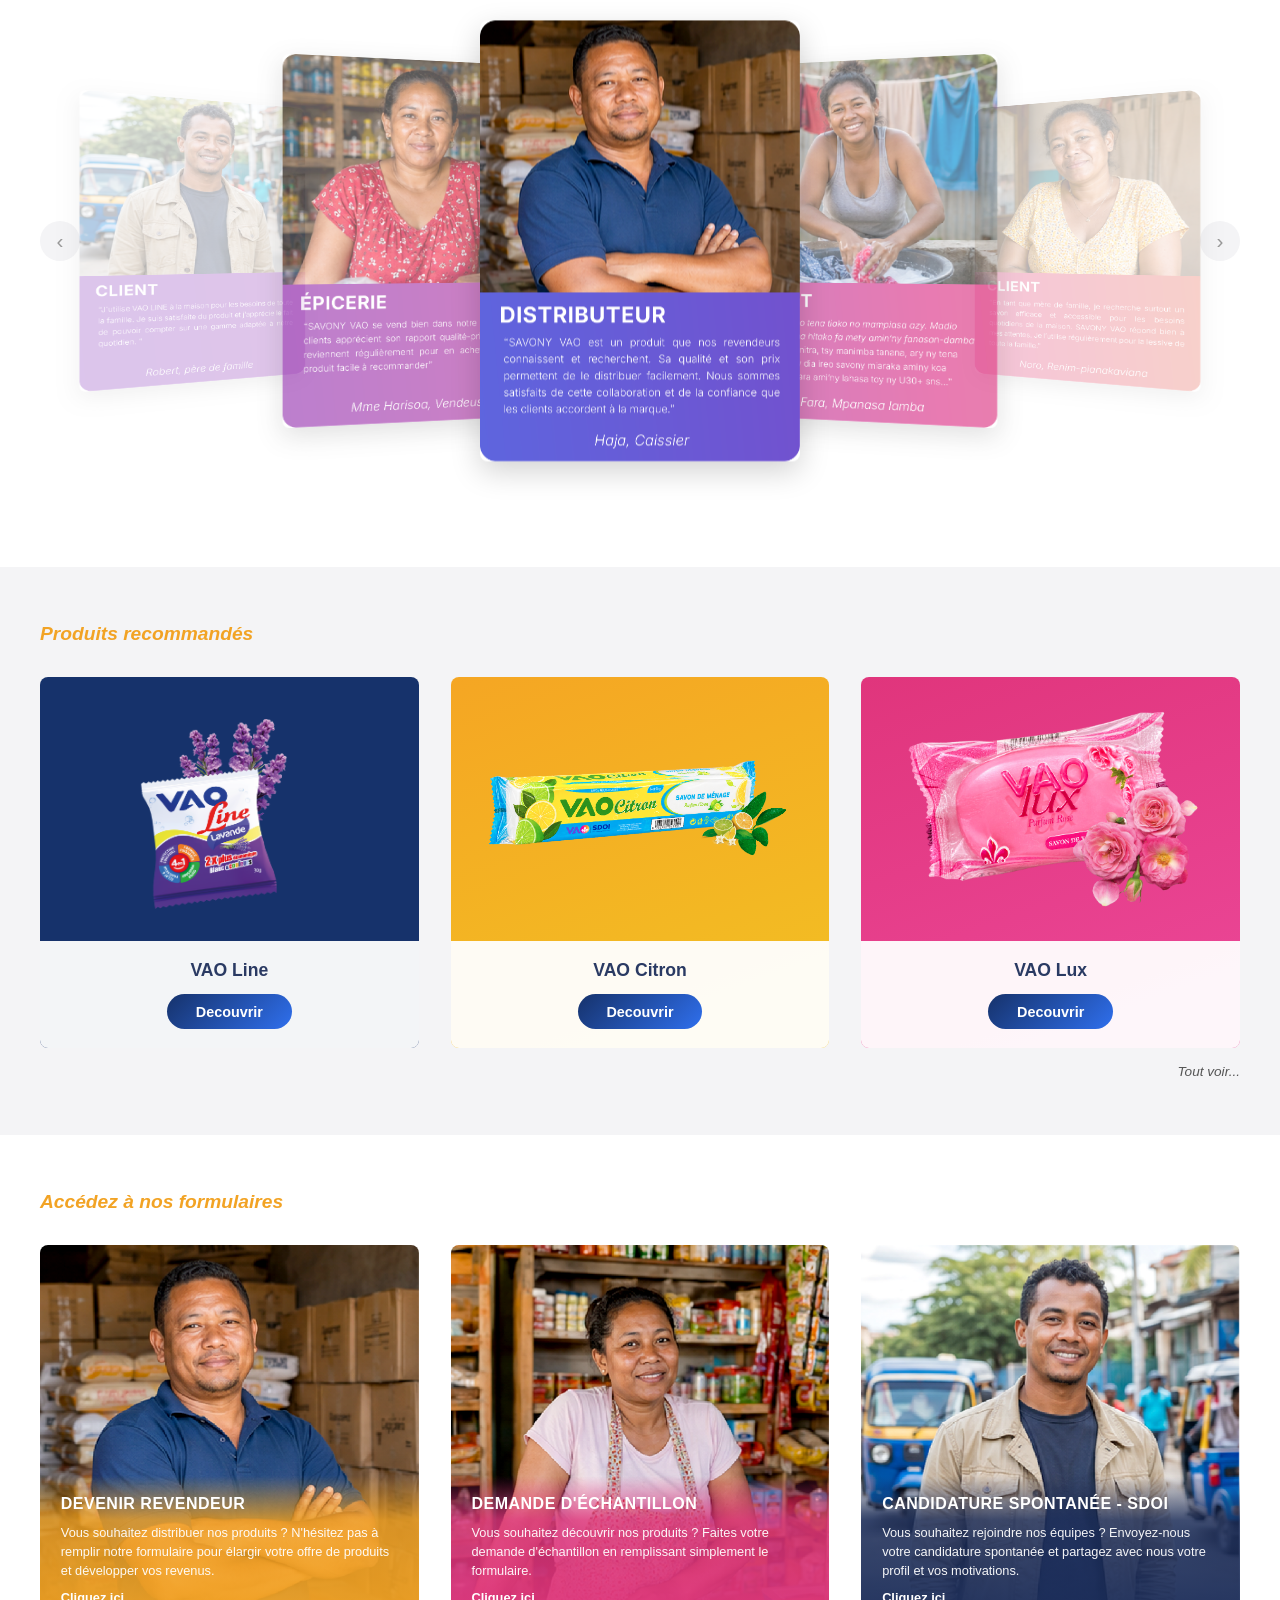
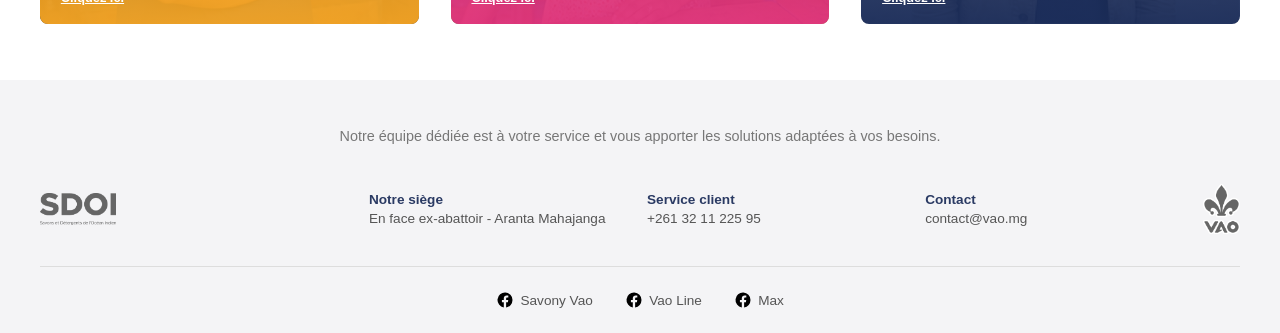
==== commit 01d7929d: "push" ====
--- a/index.html
+++ b/index.html
@@ -49,6 +49,13 @@
     width: 6px;
     background: linear-gradient(180deg, #7c3aed 0%, #ec4899 50%, #f2a324 100%);
   }
+  .about-section::before {
+    content: '';
+    position: absolute;
+    top: 0; left: 0; bottom: 0;
+    width: 6px;
+    background: linear-gradient(180deg, #7c3aed 0%, #ec4899 50%, #f2a324 100%);
+  }
   .about-container {
     max-width: 1200px;
     margin: 0 auto;
@@ -89,8 +96,29 @@
     font-style: italic;
     margin-bottom: 1.5rem;
   }
-  .brand-strip { overflow-x: auto; padding-bottom: 0.5rem; }
-  .brand-strip img { min-width: 900px; width: 100%; }
+  .brand-strip {
+    overflow: hidden;
+    padding-bottom: 0.5rem;
+    -webkit-mask-image: linear-gradient(90deg, transparent, #000 8%, #000 92%, transparent);
+    mask-image: linear-gradient(90deg, transparent, #000 8%, #000 92%, transparent);
+  }
+  .brand-track {
+    display: flex;
+    align-items: center;
+    gap: 3rem;
+    width: max-content;
+    animation: brand-scroll 28s linear infinite;
+  }
+  .brand-strip:hover .brand-track { animation-play-state: paused; }
+  .brand-track img { height: 56px; width: auto; flex-shrink: 0; }
+  @keyframes brand-scroll {
+    from { transform: translateX(0); }
+    to { transform: translateX(-50%); }
+  }
+  @media (prefers-reduced-motion: reduce) {
+    .brand-track { animation: none; }
+    .brand-strip { overflow-x: auto; }
+  }
 
   /* ============== STATS ============== */
   .stats-section { background: #f4f4f6; padding: 3.5rem 2rem; }
@@ -293,12 +321,15 @@
     .about-logo img { margin: 0 auto; }
     .recommended-grid { grid-template-columns: 1fr; }
     .cta-grid { grid-template-columns: 1fr; }
-    .footer-main { grid-template-columns: 1fr 1fr; text-align: left; }
-    .footer-vao-logo { justify-self: start; grid-column: 1 / -1; }
+  }
+  @media (max-width: 900px) and (min-width: 641px) {
+    .footer-main { gap: 1rem; font-size: 0.78rem; }
   }
   @media (max-width: 640px) {
     .footer-main { grid-template-columns: 1fr; text-align: center; }
     .footer-vao-logo { justify-self: center; }
+    .footer-sdoi img { margin: 0 auto; }
+    .about-logo img { max-width: 220px; }
   }
 
   @media (max-width: 900px) {
@@ -341,7 +372,32 @@
   <div class="brand-container">
     <div class="brand-heading">Des savons pensés pour le quotidien des Malagasy</div>
     <div class="brand-strip">
-      <img src="img/temoignage/Web project 02 élement-09.png" alt="VAO Line, VAO Bébé, VAO Lux, VAO Citron, VAO Lemon, VAO Magic, VAO Hôtel, VAO Antiseptique, Savon de ménage Blanc, Jaune, Or, Marron">
+      <div class="brand-track">
+        <img src="img/Render element 02/Web project Element 03_004 VLN.png" alt="VAO Line">
+        <img src="img/Render element 02/Web project Element 03_005 VBB.png" alt="VAO Bébé">
+        <img src="img/Render element 02/Web project Element 03_006 VLX.png" alt="VAO Lux">
+        <img src="img/Render element 02/Web project Element 03_007 VCTR.png" alt="VAO Citron">
+        <img src="img/Render element 02/Web project Element 03_008 VLM.png" alt="VAO Lemon">
+        <img src="img/Render element 02/Web project Element 03_009 VMG.png" alt="VAO Magic">
+        <img src="img/Render element 02/Web project Element 03_010 VHT.png" alt="VAO Hôtel">
+        <img src="img/Render element 02/Web project Element 03_011 VATQ.png" alt="VAO Antiseptique">
+        <img src="img/Render element 02/Web project Element 03_012 Sblanc.png" alt="Savon de ménage Blanc">
+        <img src="img/Render element 02/Web project Element 03_013 SJaune.png" alt="Savon de ménage Jaune">
+        <img src="img/Render element 02/Web project Element 03_014 SOR.png" alt="Savon de ménage Or">
+        <img src="img/Render element 02/Web project Element 03_015 SMarron.png" alt="Savon de ménage Marron">
+        <img src="img/Render element 02/Web project Element 03_004 VLN.png" alt="" aria-hidden="true">
+        <img src="img/Render element 02/Web project Element 03_005 VBB.png" alt="" aria-hidden="true">
+        <img src="img/Render element 02/Web project Element 03_006 VLX.png" alt="" aria-hidden="true">
+        <img src="img/Render element 02/Web project Element 03_007 VCTR.png" alt="" aria-hidden="true">
+        <img src="img/Render element 02/Web project Element 03_008 VLM.png" alt="" aria-hidden="true">
+        <img src="img/Render element 02/Web project Element 03_009 VMG.png" alt="" aria-hidden="true">
+        <img src="img/Render element 02/Web project Element 03_010 VHT.png" alt="" aria-hidden="true">
+        <img src="img/Render element 02/Web project Element 03_011 VATQ.png" alt="" aria-hidden="true">
+        <img src="img/Render element 02/Web project Element 03_012 Sblanc.png" alt="" aria-hidden="true">
+        <img src="img/Render element 02/Web project Element 03_013 SJaune.png" alt="" aria-hidden="true">
+        <img src="img/Render element 02/Web project Element 03_014 SOR.png" alt="" aria-hidden="true">
+        <img src="img/Render element 02/Web project Element 03_015 SMarron.png" alt="" aria-hidden="true">
+      </div>
     </div>
   </div>
 </section>
--- a/header.css
+++ b/header.css
@@ -61,34 +61,97 @@
 .nav-dropdown-panel.align-right { left: auto; right: 0; }
 
 .header-logo { flex: 1; text-align: center; min-width: 100px; }
-.header-logo img { height: 34px; margin: 0 auto; }
+.header-logo img { height: 70px; margin: 0 auto; }
 
 .header-right { display: flex; align-items: center; gap: 0.6rem; }
-.search-bar { display: flex; align-items: center; gap: 0.4rem; }
-.search-bar input {
-  width: 130px; height: 30px; border: 1px solid #ddd; border-radius: 4px;
-  padding: 0 0.6rem; font-size: 12px; min-width: 0;
+.site-search { position: relative; display: flex; align-items: center; }
+.search-inline-input {
+  position: absolute;
+  top: 50%;
+  right: 36px;
+  transform: translateY(-50%);
+  width: 0;
+  height: 30px;
+  border: none;
+  border-radius: 4px;
+  padding: 0;
+  font-size: 13px;
+  min-width: 0;
+  opacity: 0;
+  background: #fff;
+  box-shadow: 0 2px 10px rgba(0,0,0,0.15);
+  pointer-events: none;
+  transition: width 0.25s ease, opacity 0.2s ease, padding 0.25s ease;
 }
-.search-bar button {
-  width: 30px; height: 30px; background: #f0a000; border: none; border-radius: 4px;
-  cursor: pointer; display: flex; align-items: center; justify-content: center; padding: 6px;
-  flex-shrink: 0;
+.site-search.open .search-inline-input {
+  width: 170px;
+  opacity: 1;
+  padding: 0 0.6rem;
+  pointer-events: auto;
 }
-.search-bar button img { width: 100%; height: 100%; object-fit: contain; }
 .site-menu { position: relative; }
 .header-menu-icon {
   width: 30px; height: 30px; background: #f0a000; border: none; border-radius: 4px;
   display: flex; align-items: center; justify-content: center; padding: 6px; cursor: pointer;
   flex-shrink: 0;
 }
-.header-menu-icon img { width: 100%; height: 100%; object-fit: contain }
+.header-menu-icon img { width: 100%; height: 100%; object-fit: contain; filter: brightness(0) invert(1); }
 
-@media (max-width: 640px) {
-  header { flex-direction: column; align-items: stretch; padding: 0.7rem; gap: 0.6rem; }
-  .header-left { gap: 0.6rem; width: 100%; }
-  .header-nav { gap: 0.6rem; font-size: 12px; }
-  .header-logo { width: 100%; min-width: 0; }
-  .header-logo img { height: 24px; margin: 0 auto; }
-  .header-right { width: 100%; justify-content: center; }
-  .search-bar input { width: 140px; }
+/* Mobile burger menu (hidden on desktop, replaces header-nav + search + site-menu below 860px) */
+.mobile-menu { position: relative; display: none; }
+.burger-icon { flex-direction: column; gap: 4px; }
+.burger-icon span {
+  display: block;
+  width: 16px;
+  height: 2px;
+  background: #fff;
+  border-radius: 1px;
+  transition: transform 0.2s ease, opacity 0.2s ease;
 }
+.burger-icon[aria-expanded="true"] span:nth-child(1) { transform: translateY(6px) rotate(45deg); }
+.burger-icon[aria-expanded="true"] span:nth-child(2) { opacity: 0; }
+.burger-icon[aria-expanded="true"] span:nth-child(3) { transform: translateY(-6px) rotate(-45deg); }
+.mobile-nav-section { display: block; }
+.mobile-nav-toggle {
+  width: 100%;
+  display: flex;
+  align-items: center;
+  justify-content: space-between;
+  background: none;
+  border: none;
+  font: inherit;
+  font-size: 13px;
+  font-weight: 600;
+  color: #333;
+  padding: 0.65rem 1.3rem;
+  cursor: pointer;
+}
+.mobile-nav-toggle:hover { color: #f2a324; }
+.mobile-nav-caret { font-size: 11px; transition: transform 0.2s ease; }
+.mobile-nav-toggle[aria-expanded="true"] .mobile-nav-caret { transform: rotate(180deg); }
+.mobile-nav-submenu { display: none; flex-direction: column; background: rgba(242,163,36,0.08); }
+.mobile-nav-submenu.open { display: flex; }
+.mobile-nav-submenu a { padding-left: 2.2rem; font-size: 12.5px; }
+
+@media (max-width: 860px) {
+  header { padding: 0.8rem 1rem; justify-content: flex-start; }
+  .header-home { display: none; }
+  .header-nav { display: none; }
+  .header-logo { flex: 0 1 auto; text-align: left; min-width: 0; }
+  .header-logo img { height: 26px; margin: 0; }
+  .header-right { margin-left: auto; }
+  .site-menu { display: none; }
+  .mobile-menu { display: block; }
+  .header-menu-icon { width: 36px; height: 36px; }
+  .search-inline-input { height: 36px; right: 42px; }
+  .site-search.open .search-inline-input { width: 140px; }
+
+  .nav-dropdown-panel.align-right {
+    right: 0;
+    left: auto;
+    min-width: 260px;
+    max-width: calc(100vw - 2rem);
+    max-height: calc(100vh - 5rem);
+    overflow-y: auto;
+  }
+}
